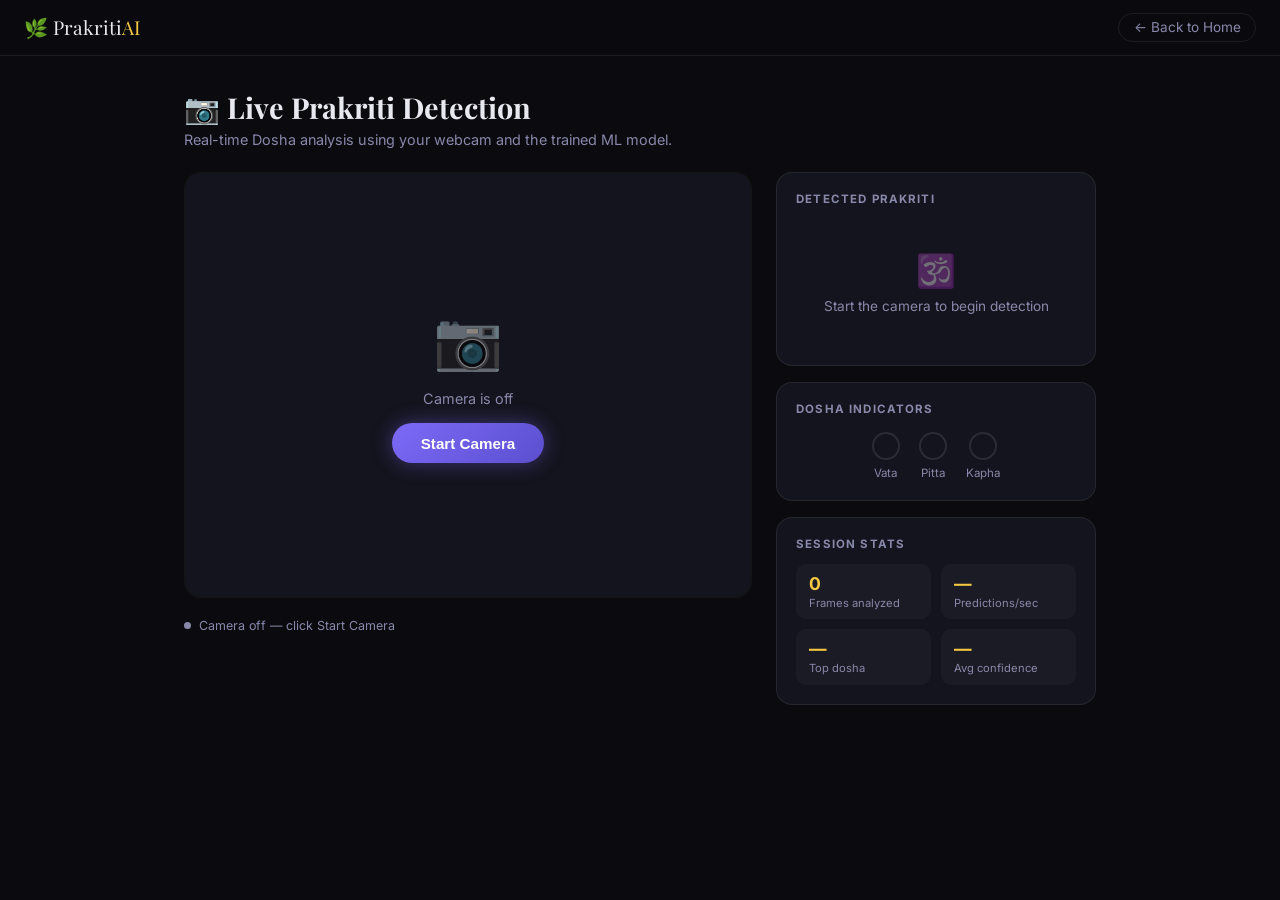
==== camera.html @ 00bd9b57 "PrakritiAI" ====
<!DOCTYPE html>
<html lang="en">

<head>
    <meta charset="UTF-8" />
    <meta name="viewport" content="width=device-width, initial-scale=1.0" />
    <title>Prakriti Live Cam</title>
    <link
        href="https://fonts.googleapis.com/css2?family=Playfair+Display:wght@700&family=Inter:wght@400;600&display=swap"
        rel="stylesheet" />
    <style>
        *,
        *::before,
        *::after {
            box-sizing: border-box;
            margin: 0;
            padding: 0;
        }

        :root {
            --vata: #a78bfa;
            --pitta: #fb923c;
            --kapha: #4ade80;
            --bg: #0a0a0f;
            --card: #14141e;
            --border: rgba(255, 255, 255, 0.08);
            --text: #e8e8f0;
            --muted: #8888aa;
            --gold: #f5c842;
        }

        body {
            font-family: 'Inter', sans-serif;
            background: var(--bg);
            color: var(--text);
            min-height: 100vh;
        }

        /* Nav */
        .nav {
            display: flex;
            align-items: center;
            gap: 1rem;
            padding: 0.8rem 1.5rem;
            background: rgba(10, 10, 15, 0.9);
            border-bottom: 1px solid var(--border);
            backdrop-filter: blur(16px);
            position: sticky;
            top: 0;
            z-index: 10;
        }

        .nav-logo {
            font-family: 'Playfair Display', serif;
            font-size: 1.2rem;
        }

        .nav-logo span {
            color: var(--gold);
        }

        .nav-back {
            margin-left: auto;
            color: var(--muted);
            text-decoration: none;
            font-size: 0.85rem;
            border: 1px solid var(--border);
            border-radius: 50px;
            padding: 0.35rem 0.9rem;
            transition: all 0.2s;
        }

        .nav-back:hover {
            color: var(--text);
            border-color: rgba(255, 255, 255, 0.2);
        }

        /* Layout */
        .page {
            max-width: 960px;
            margin: 0 auto;
            padding: 2rem 1.5rem;
        }

        .page-title {
            font-family: 'Playfair Display', serif;
            font-size: 1.8rem;
            margin-bottom: 0.3rem;
        }

        .page-sub {
            color: var(--muted);
            font-size: 0.9rem;
            margin-bottom: 1.5rem;
        }

        /* Main grid */
        .grid {
            display: grid;
            grid-template-columns: 1fr 320px;
            gap: 1.5rem;
        }

        @media(max-width:720px) {
            .grid {
                grid-template-columns: 1fr;
            }
        }

        /* Camera box */
        .cam-wrap {
            position: relative;
            background: #000;
            border-radius: 16px;
            overflow: hidden;
            border: 1px solid var(--border);
            aspect-ratio: 4/3;
        }

        #video {
            width: 100%;
            height: 100%;
            object-fit: cover;
            display: block;
            transform: scaleX(-1);
        }

        #overlay {
            position: absolute;
            inset: 0;
            pointer-events: none;
        }

        /* Start screen */
        .cam-start {
            position: absolute;
            inset: 0;
            display: flex;
            flex-direction: column;
            align-items: center;
            justify-content: center;
            gap: 1rem;
            background: var(--card);
        }

        .cam-start-icon {
            font-size: 3.5rem;
            opacity: 0.5;
        }

        .cam-start p {
            color: var(--muted);
            font-size: 0.9rem;
        }

        .btn-start {
            background: linear-gradient(135deg, #7c6af7, #5b4fcf);
            color: #fff;
            border: none;
            border-radius: 50px;
            padding: 0.7rem 1.8rem;
            font-size: 0.95rem;
            font-weight: 600;
            cursor: pointer;
            transition: transform 0.2s, box-shadow 0.2s;
            box-shadow: 0 0 20px rgba(124, 106, 247, 0.4);
        }

        .btn-start:hover {
            transform: scale(1.05);
        }

        /* Controls bar */
        .controls {
            display: flex;
            gap: 0.7rem;
            margin-top: 0.8rem;
            flex-wrap: wrap;
        }

        .btn-ctrl {
            display: flex;
            align-items: center;
            gap: 0.4rem;
            background: var(--card);
            border: 1px solid var(--border);
            color: var(--text);
            border-radius: 50px;
            padding: 0.45rem 1rem;
            font-size: 0.82rem;
            font-weight: 500;
            cursor: pointer;
            transition: all 0.2s;
        }

        .btn-ctrl:hover {
            border-color: rgba(255, 255, 255, 0.2);
            background: rgba(255, 255, 255, 0.05);
        }

        .btn-ctrl.active {
            border-color: #7c6af7;
            color: var(--vata);
        }

        .btn-ctrl.danger {
            border-color: rgba(248, 113, 113, 0.3);
            color: #f87171;
        }

        .btn-ctrl.danger:hover {
            background: rgba(248, 113, 113, 0.1);
        }

        /* Side panel */
        .panel {
            display: flex;
            flex-direction: column;
            gap: 1rem;
        }

        /* Result card */
        .result-card {
            background: var(--card);
            border: 1px solid var(--border);
            border-radius: 16px;
            padding: 1.2rem;
        }

        .result-card h3 {
            font-size: 0.72rem;
            color: var(--muted);
            letter-spacing: 0.1em;
            text-transform: uppercase;
            margin-bottom: 0.8rem;
        }

        .dosha-display {
            display: flex;
            align-items: center;
            gap: 0.8rem;
            margin-bottom: 1rem;
        }

        .dosha-emoji {
            font-size: 2.2rem;
        }

        .dosha-name-big {
            font-family: 'Playfair Display', serif;
            font-size: 1.5rem;
            font-weight: 700;
        }

        .dosha-conf {
            font-size: 0.8rem;
            color: var(--muted);
            margin-top: 0.1rem;
        }

        .conf-bar-wrap {
            margin-bottom: 1rem;
        }

        .conf-bar-label {
            display: flex;
            justify-content: space-between;
            font-size: 0.75rem;
            color: var(--muted);
            margin-bottom: 0.3rem;
        }

        .conf-bar {
            height: 6px;
            background: rgba(255, 255, 255, 0.06);
            border-radius: 3px;
            overflow: hidden;
        }

        .conf-bar-fill {
            height: 100%;
            border-radius: 3px;
            transition: width 0.4s ease;
        }

        .top3-list {
            display: flex;
            flex-direction: column;
            gap: 0.5rem;
        }

        .top3-item {
            display: flex;
            align-items: center;
            gap: 0.6rem;
        }

        .top3-rank {
            font-size: 0.7rem;
            color: var(--muted);
            width: 14px;
        }

        .top3-name {
            font-size: 0.82rem;
            flex: 1;
        }

        .top3-pct {
            font-size: 0.78rem;
            color: var(--muted);
        }

        .top3-bar {
            flex: 1;
            height: 4px;
            background: rgba(255, 255, 255, 0.06);
            border-radius: 2px;
            overflow: hidden;
        }

        .top3-bar-fill {
            height: 100%;
            border-radius: 2px;
            transition: width 0.4s;
        }

        /* LED indicators */
        .led-panel {
            background: var(--card);
            border: 1px solid var(--border);
            border-radius: 16px;
            padding: 1.2rem;
        }

        .led-panel h3 {
            font-size: 0.72rem;
            color: var(--muted);
            letter-spacing: 0.1em;
            text-transform: uppercase;
            margin-bottom: 1rem;
        }

        .leds {
            display: flex;
            gap: 1.2rem;
            justify-content: center;
        }

        .led-item {
            display: flex;
            flex-direction: column;
            align-items: center;
            gap: 0.4rem;
        }

        .led {
            width: 28px;
            height: 28px;
            border-radius: 50%;
            border: 2px solid rgba(255, 255, 255, 0.1);
            transition: all 0.3s;
        }

        .led.on-vata {
            background: var(--vata);
            box-shadow: 0 0 16px var(--vata);
            border-color: var(--vata);
        }

        .led.on-pitta {
            background: var(--pitta);
            box-shadow: 0 0 16px var(--pitta);
            border-color: var(--pitta);
        }

        .led.on-kapha {
            background: var(--kapha);
            box-shadow: 0 0 16px var(--kapha);
            border-color: var(--kapha);
        }

        .led-label {
            font-size: 0.72rem;
            color: var(--muted);
        }

        /* Stats */
        .stats-card {
            background: var(--card);
            border: 1px solid var(--border);
            border-radius: 16px;
            padding: 1.2rem;
        }

        .stats-card h3 {
            font-size: 0.72rem;
            color: var(--muted);
            letter-spacing: 0.1em;
            text-transform: uppercase;
            margin-bottom: 0.8rem;
        }

        .stats-grid {
            display: grid;
            grid-template-columns: 1fr 1fr;
            gap: 0.6rem;
        }

        .stat-item {
            background: rgba(255, 255, 255, 0.03);
            border-radius: 10px;
            padding: 0.6rem 0.8rem;
        }

        .stat-val {
            font-size: 1.1rem;
            font-weight: 700;
            color: var(--gold);
        }

        .stat-lbl {
            font-size: 0.7rem;
            color: var(--muted);
            margin-top: 0.1rem;
        }

        /* Status bar */
        .status-bar {
            display: flex;
            align-items: center;
            gap: 0.5rem;
            font-size: 0.78rem;
            color: var(--muted);
            margin-top: 0.5rem;
        }

        .status-dot {
            width: 7px;
            height: 7px;
            border-radius: 50%;
            background: var(--muted);
            flex-shrink: 0;
        }

        .status-dot.live {
            background: var(--kapha);
            animation: blink 1.5s infinite;
        }

        .status-dot.error {
            background: #f87171;
        }

        @keyframes blink {

            0%,
            100% {
                opacity: 1
            }

            50% {
                opacity: 0.3
            }
        }

        /* Placeholder state */
        .placeholder {
            text-align: center;
            padding: 2rem 1rem;
            color: var(--muted);
            font-size: 0.85rem;
        }

        .placeholder-icon {
            font-size: 2rem;
            margin-bottom: 0.5rem;
            opacity: 0.4;
        }
    </style>
</head>

<body>

    <nav class="nav">
        <div class="nav-logo">🌿 Prakriti<span>AI</span></div>
        <a href="index.html" class="nav-back">← Back to Home</a>
    </nav>

    <div class="page">
        <h1 class="page-title">📷 Live Prakriti Detection</h1>
        <p class="page-sub">Real-time Dosha analysis using your webcam and the trained ML model.</p>

        <div class="grid">

            <!-- Camera -->
            <div>
                <div class="cam-wrap">
                    <video id="video" autoplay playsinline muted></video>
                    <canvas id="overlay"></canvas>
                    <div class="cam-start" id="camStart">
                        <div class="cam-start-icon">📷</div>
                        <p>Camera is off</p>
                        <button class="btn-start" onclick="startCamera()">Start Camera</button>
                    </div>
                </div>

                <div class="controls">
                    <button class="btn-ctrl" id="btnPause" onclick="togglePause()" style="display:none">⏸ Pause</button>
                    <button class="btn-ctrl" id="btnFlip" onclick="toggleFlip()" style="display:none">🔄 Flip</button>
                    <button class="btn-ctrl danger" id="btnStop" onclick="stopCamera()" style="display:none">⏹
                        Stop</button>
                </div>

                <div class="status-bar">
                    <div class="status-dot" id="statusDot"></div>
                    <span id="statusText">Camera off — click Start Camera</span>
                </div>
            </div>

            <!-- Side panel -->
            <div class="panel">

                <!-- Result -->
                <div class="result-card">
                    <h3>Detected Prakriti</h3>
                    <div id="resultArea">
                        <div class="placeholder">
                            <div class="placeholder-icon">🕉️</div>
                            Start the camera to begin detection
                        </div>
                    </div>
                </div>

                <!-- LEDs -->
                <div class="led-panel">
                    <h3>Dosha Indicators</h3>
                    <div class="leds">
                        <div class="led-item">
                            <div class="led" id="ledVata"></div>
                            <span class="led-label">Vata</span>
                        </div>
                        <div class="led-item">
                            <div class="led" id="ledPitta"></div>
                            <span class="led-label">Pitta</span>
                        </div>
                        <div class="led-item">
                            <div class="led" id="ledKapha"></div>
                            <span class="led-label">Kapha</span>
                        </div>
                    </div>
                </div>

                <!-- Stats -->
                <div class="stats-card">
                    <h3>Session Stats</h3>
                    <div class="stats-grid">
                        <div class="stat-item">
                            <div class="stat-val" id="statFrames">0</div>
                            <div class="stat-lbl">Frames analyzed</div>
                        </div>
                        <div class="stat-item">
                            <div class="stat-val" id="statFPS">—</div>
                            <div class="stat-lbl">Predictions/sec</div>
                        </div>
                        <div class="stat-item">
                            <div class="stat-val" id="statTop">—</div>
                            <div class="stat-lbl">Top dosha</div>
                        </div>
                        <div class="stat-item">
                            <div class="stat-val" id="statConf">—</div>
                            <div class="stat-lbl">Avg confidence</div>
                        </div>
                    </div>
                </div>

            </div>
        </div>
    </div>

    <script>
        // ── Config ────────────────────────────────────────────────────────────────────
        const API = (location.hostname === "localhost" || location.hostname === "127.0.0.1")
            ? "http://localhost:5001"
            : "https://prakriti-ai.onrender.com"; // ← your Render URL

        const INFER_INTERVAL_MS = 1200; // send a frame every 1.2s (avoid hammering server)

        const DOSHA_META = {
            'Vata': { emoji: '💨', color: '#a78bfa' },
            'Pitta': { emoji: '🔥', color: '#fb923c' },
            'Kapha': { emoji: '🌍', color: '#4ade80' },
            'Vata-Kapha': { emoji: '💨🌍', color: '#a78bfa' },
            'Pitta-Kapha': { emoji: '🔥🌍', color: '#fb923c' },
            'Vata-Pitta': { emoji: '💨🔥', color: '#f5c842' },
        };

        // ── State ─────────────────────────────────────────────────────────────────────
        let stream = null;
        let inferTimer = null;
        let paused = false;
        let flipped = true;
        let frameCount = 0;
        let confSum = 0;
        let topDosha = null;
        let topCount = {};
        let lastInferAt = 0;
        let inferPerSec = 0;
        let inferTick = 0;

        const video = document.getElementById('video');
        const overlay = document.getElementById('overlay');
        const ctx = overlay.getContext('2d');

        // ── Camera ────────────────────────────────────────────────────────────────────
        async function startCamera() {
            try {
                stream = await navigator.mediaDevices.getUserMedia({ video: { facingMode: 'user', width: 640, height: 480 }, audio: false });
                video.srcObject = stream;
                await video.play();

                document.getElementById('camStart').style.display = 'none';
                document.getElementById('btnPause').style.display = '';
                document.getElementById('btnFlip').style.display = '';
                document.getElementById('btnStop').style.display = '';

                setStatus('live', 'Live — analyzing every 1.2s');
                startInference();
            } catch (err) {
                setStatus('error', 'Camera access denied — allow camera in browser settings');
            }
        }

        function stopCamera() {
            if (stream) { stream.getTracks().forEach(t => t.stop()); stream = null; }
            clearInterval(inferTimer);
            video.srcObject = null;
            ctx.clearRect(0, 0, overlay.width, overlay.height);
            document.getElementById('camStart').style.display = 'flex';
            document.getElementById('btnPause').style.display = 'none';
            document.getElementById('btnFlip').style.display = 'none';
            document.getElementById('btnStop').style.display = 'none';
            setStatus('', 'Camera off — click Start Camera');
            resetLEDs();
        }

        function togglePause() {
            paused = !paused;
            document.getElementById('btnPause').textContent = paused ? '▶ Resume' : '⏸ Pause';
            document.getElementById('btnPause').classList.toggle('active', paused);
            setStatus(paused ? '' : 'live', paused ? 'Paused' : 'Live — analyzing every 1.2s');
        }

        function toggleFlip() {
            flipped = !flipped;
            video.style.transform = flipped ? 'scaleX(-1)' : 'scaleX(1)';
        }

        // ── Inference loop ────────────────────────────────────────────────────────────
        function startInference() {
            inferTimer = setInterval(async () => {
                if (paused || !stream) return;
                await runInference();
            }, INFER_INTERVAL_MS);
        }

        async function runInference() {
            // Capture frame from video into a canvas
            const cap = document.createElement('canvas');
            cap.width = 224;
            cap.height = 224;
            const c = cap.getContext('2d');

            // Mirror-correct before sending (flip back if mirrored)
            if (flipped) {
                c.translate(224, 0);
                c.scale(-1, 1);
            }
            c.drawImage(video, 0, 0, 224, 224);

            cap.toBlob(async (blob) => {
                if (!blob) return;
                const form = new FormData();
                form.append('image', blob, 'frame.jpg');

                try {
                    const t0 = performance.now();
                    const res = await fetch(`${API}/predict`, { method: 'POST', body: form });
                    const data = await res.json();
                    const ms = Math.round(performance.now() - t0);

                    if (data.error) { setStatus('error', `Server error: ${data.error}`); return; }

                    frameCount++;
                    confSum += data.confidence;
                    topCount[data.dosha] = (topCount[data.dosha] || 0) + 1;
                    topDosha = Object.keys(topCount).reduce((a, b) => topCount[a] > topCount[b] ? a : b);

                    // Infer/sec rolling
                    const now = Date.now();
                    if (now - lastInferAt >= 1000) { inferPerSec = inferTick; inferTick = 0; lastInferAt = now; }
                    inferTick++;

                    updateResult(data);
                    updateLEDs(data.dosha);
                    updateStats(ms);
                    drawOverlay(data);
                    setStatus('live', `Live · last inference ${ms}ms`);
                } catch {
                    setStatus('error', 'Cannot reach server — is server.py running?');
                }
            }, 'image/jpeg', 0.85);
        }

        // ── UI updates ────────────────────────────────────────────────────────────────
        function updateResult(data) {
            const meta = DOSHA_META[data.dosha] || { emoji: '🕉️', color: '#fff' };
            const top3Html = data.top3.map((t, i) => {
                const m = DOSHA_META[t.dosha] || {};
                return `<div class="top3-item">
      <span class="top3-rank">#${i + 1}</span>
      <span class="top3-name">${m.emoji || ''} ${t.dosha}</span>
      <div class="top3-bar"><div class="top3-bar-fill" style="width:${t.confidence}%;background:${m.color || '#fff'}"></div></div>
      <span class="top3-pct">${t.confidence}%</span>
    </div>`;
            }).join('');

            document.getElementById('resultArea').innerHTML = `
    <div class="dosha-display">
      <span class="dosha-emoji">${meta.emoji}</span>
      <div>
        <div class="dosha-name-big" style="color:${meta.color}">${data.dosha}</div>
        <div class="dosha-conf">${data.confidence}% confidence</div>
      </div>
    </div>
    <div class="conf-bar-wrap">
      <div class="conf-bar-label"><span>Confidence</span><span>${data.confidence}%</span></div>
      <div class="conf-bar"><div class="conf-bar-fill" style="width:${data.confidence}%;background:${meta.color}"></div></div>
    </div>
    <div class="top3-list">${top3Html}</div>
  `;
        }

        function updateLEDs(dosha) {
            document.getElementById('ledVata').className = 'led' + (dosha.includes('Vata') ? ' on-vata' : '');
            document.getElementById('ledPitta').className = 'led' + (dosha.includes('Pitta') ? ' on-pitta' : '');
            document.getElementById('ledKapha').className = 'led' + (dosha.includes('Kapha') ? ' on-kapha' : '');
        }

        function resetLEDs() {
            ['ledVata', 'ledPitta', 'ledKapha'].forEach(id => document.getElementById(id).className = 'led');
        }

        function updateStats(ms) {
            document.getElementById('statFrames').textContent = frameCount;
            document.getElementById('statFPS').textContent = inferPerSec || '~1';
            document.getElementById('statTop').textContent = topDosha || '—';
            document.getElementById('statConf').textContent = frameCount ? Math.round(confSum / frameCount) + '%' : '—';
        }

        function drawOverlay(data) {
            // Sync canvas size to video display size
            overlay.width = video.offsetWidth;
            overlay.height = video.offsetHeight;
            ctx.clearRect(0, 0, overlay.width, overlay.height);

            const meta = DOSHA_META[data.dosha] || { color: '#fff', emoji: '🕉️' };

            // Bottom banner
            const bh = 52;
            ctx.fillStyle = 'rgba(0,0,0,0.55)';
            ctx.fillRect(0, overlay.height - bh, overlay.width, bh);

            ctx.fillStyle = meta.color;
            ctx.font = 'bold 18px Inter, sans-serif';
            ctx.fillText(`${meta.emoji}  ${data.dosha}`, 14, overlay.height - bh + 22);

            ctx.fillStyle = 'rgba(255,255,255,0.6)';
            ctx.font = '13px Inter, sans-serif';
            ctx.fillText(`${data.confidence}% confidence`, 14, overlay.height - bh + 40);

            // Top-right confidence bar
            const bw = 120, bx = overlay.width - bw - 12, by = 12;
            ctx.fillStyle = 'rgba(0,0,0,0.5)';
            roundRect(ctx, bx, by, bw, 8, 4); ctx.fill();
            ctx.fillStyle = meta.color;
            roundRect(ctx, bx, by, bw * (data.confidence / 100), 8, 4); ctx.fill();
        }

        function roundRect(ctx, x, y, w, h, r) {
            ctx.beginPath();
            ctx.moveTo(x + r, y);
            ctx.lineTo(x + w - r, y);
            ctx.quadraticCurveTo(x + w, y, x + w, y + r);
            ctx.lineTo(x + w, y + h - r);
            ctx.quadraticCurveTo(x + w, y + h, x + w - r, y + h);
            ctx.lineTo(x + r, y + h);
            ctx.quadraticCurveTo(x, y + h, x, y + h - r);
            ctx.lineTo(x, y + r);
            ctx.quadraticCurveTo(x, y, x + r, y);
            ctx.closePath();
        }

        function setStatus(type, msg) {
            const dot = document.getElementById('statusDot');
            dot.className = 'status-dot' + (type ? ' ' + type : '');
            document.getElementById('statusText').textContent = msg;
        }
    </script>
</body>

</html>
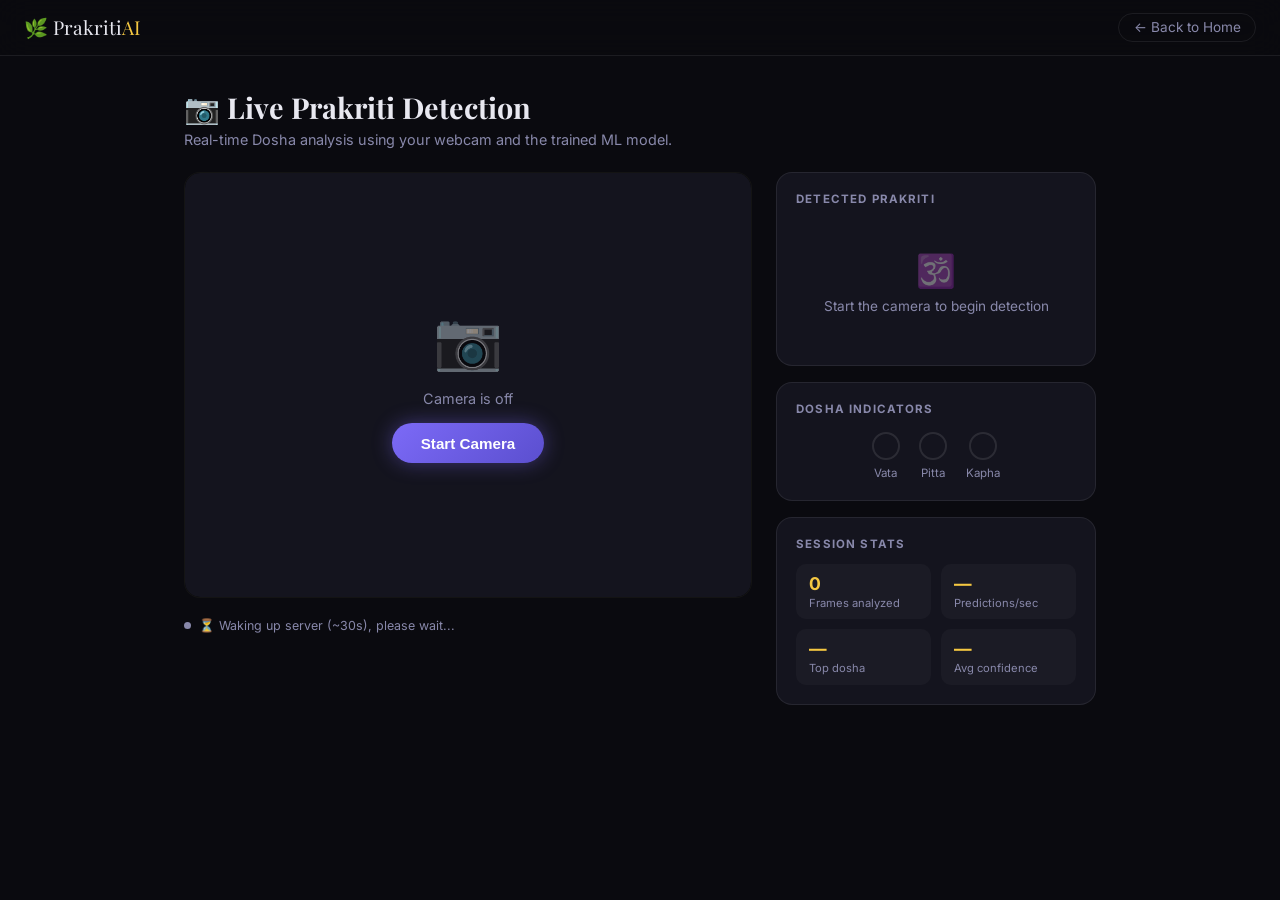
==== commit 25f6fdf9: "fix: show real error, wake up render on load" ====
--- a/camera.html
+++ b/camera.html
@@ -582,9 +582,24 @@
         // ── Config ────────────────────────────────────────────────────────────────────
         const API = (location.hostname === "localhost" || location.hostname === "127.0.0.1")
             ? "http://localhost:5001"
-            : "https://prakriti-ai.onrender.com"; // ← your Render URL
-
-        const INFER_INTERVAL_MS = 1200; // send a frame every 1.2s (avoid hammering server)
+            : "https://prakriti-1.onrender.com";
+
+        // Wake up Render on page load (free tier sleeps after inactivity)
+        fetch(`${API}/health`).then(() => {
+            document.getElementById('statusText').textContent = '✅ Server ready — click Start Camera';
+            document.getElementById('statusDot').className = 'status-dot live';
+        }).catch(() => {
+            document.getElementById('statusText').textContent = '⏳ Waking up server (~30s), please wait...';
+            const wake = setInterval(() => {
+                fetch(`${API}/health`).then(() => {
+                    clearInterval(wake);
+                    document.getElementById('statusText').textContent = '✅ Server ready — click Start Camera';
+                    document.getElementById('statusDot').className = 'status-dot live';
+                }).catch(() => { });
+            }, 5000);
+        });
+
+        const INFER_INTERVAL_MS = 1200; // send a frame every 1.2s
 
         const DOSHA_META = {
             'Vata': { emoji: '💨', color: '#a78bfa' },
@@ -696,7 +711,6 @@
                     topCount[data.dosha] = (topCount[data.dosha] || 0) + 1;
                     topDosha = Object.keys(topCount).reduce((a, b) => topCount[a] > topCount[b] ? a : b);
 
-                    // Infer/sec rolling
                     const now = Date.now();
                     if (now - lastInferAt >= 1000) { inferPerSec = inferTick; inferTick = 0; lastInferAt = now; }
                     inferTick++;
@@ -706,8 +720,8 @@
                     updateStats(ms);
                     drawOverlay(data);
                     setStatus('live', `Live · last inference ${ms}ms`);
-                } catch {
-                    setStatus('error', 'Cannot reach server — is server.py running?');
+                } catch (err) {
+                    setStatus('error', `Server error: ${err.message} — check Render logs`);
                 }
             }, 'image/jpeg', 0.85);
         }
